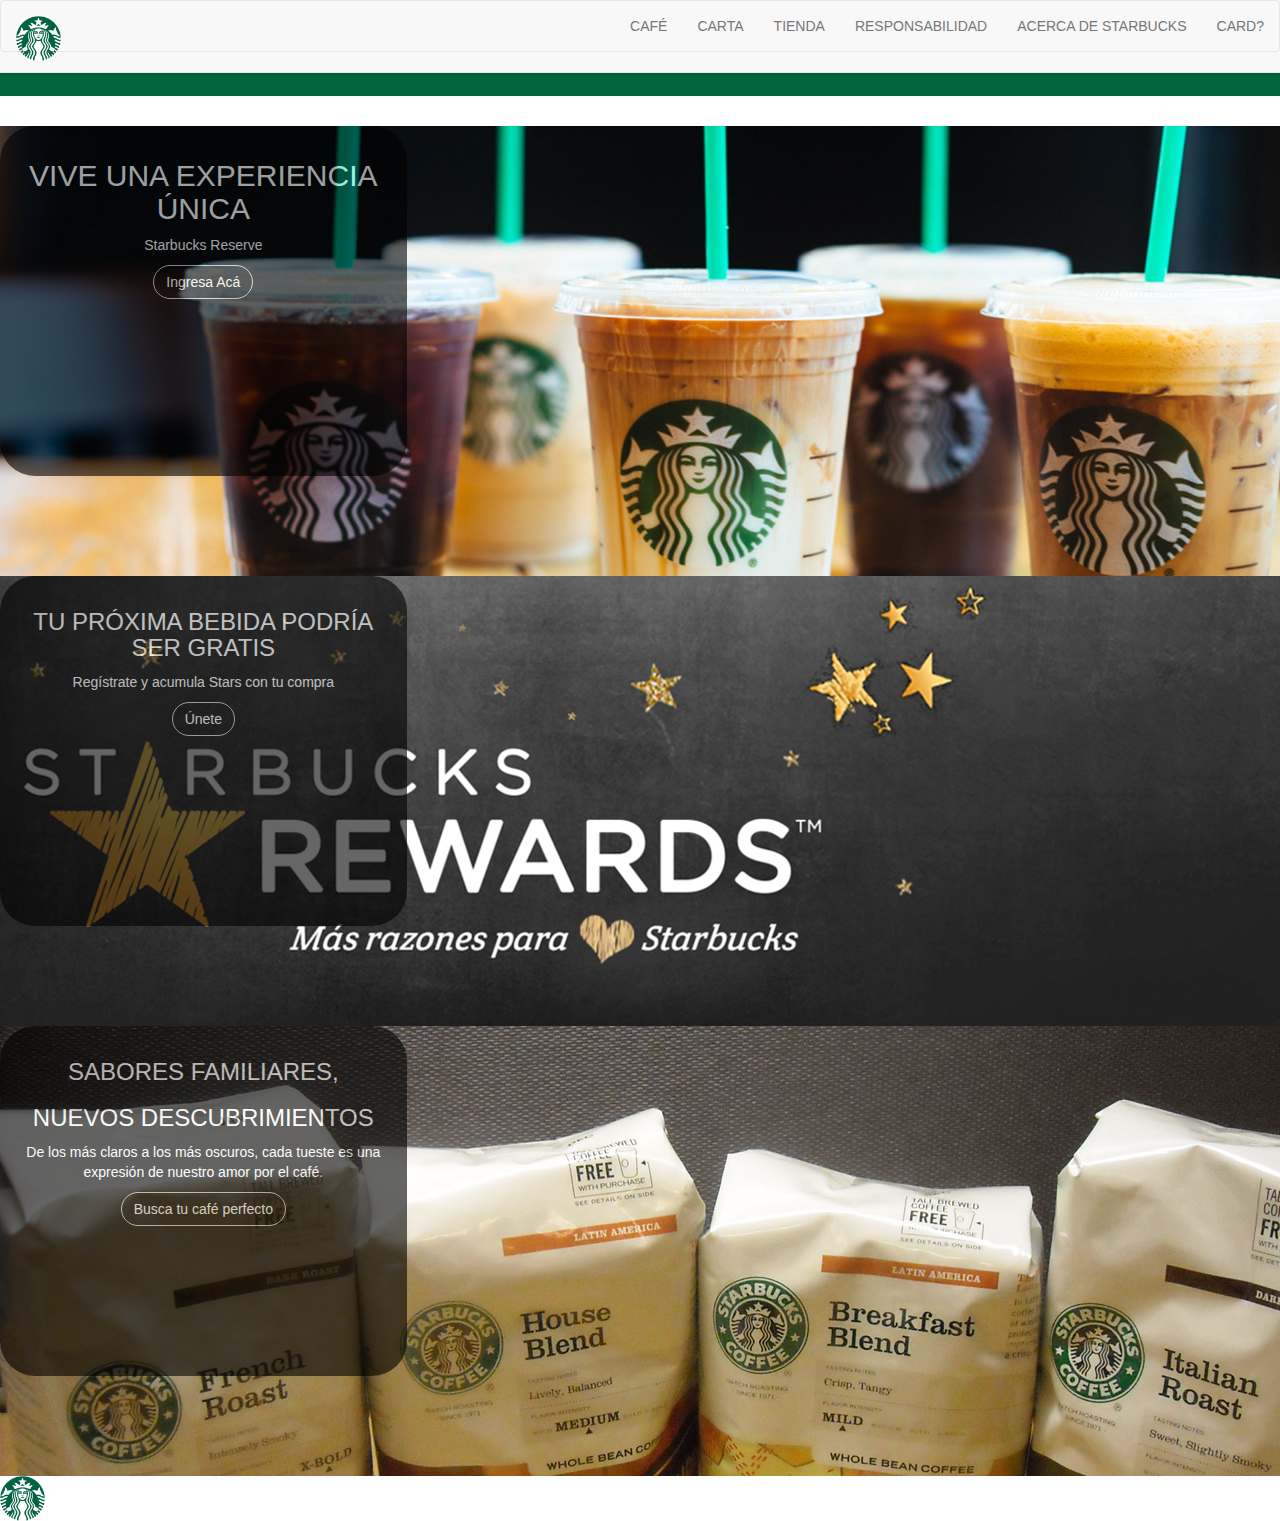
==== index.html @ 8a46af42 "primer commit estructura inicial" ====
<!DOCTYPE html>
<html>
<head>
	<meta charset="utf-8">
	<meta http-equiv="X-UA-Compatible" content="IE=edge">
	<title>Starbucks</title>
	
	<!-- Latest compiled and minified CSS -->
	<link rel="stylesheet" href="https://maxcdn.bootstrapcdn.com/bootstrap/3.3.7/css/bootstrap.min.css" integrity="sha384-BVYiiSIFeK1dGmJRAkycuHAHRg32OmUcww7on3RYdg4Va+PmSTsz/K68vbdEjh4u" crossorigin="anonymous">

	<link rel="stylesheet" href="https://use.fontawesome.com/releases/v5.0.12/css/all.css" integrity="sha384-G0fIWCsCzJIMAVNQPfjH08cyYaUtMwjJwqiRKxxE/rx96Uroj1BtIQ6MLJuheaO9" crossorigin="anonymous">

	<link rel="stylesheet" href="assets/css/styles.css">

</head>


<body>

	<div class="jumbotron junbotron-top">
	</div>

	<nav class="navbar navbar-default navbar-fixed-top">
	  <nav class="navbar navbar-default">
		  <div class="container-fluid">
		    <!-- Brand and toggle get grouped for better mobile display -->
		    <div class="navbar-header">
		      <button type="button" class="navbar-toggle collapsed" data-toggle="collapse" data-target="#bs-example-navbar-collapse-1" aria-expanded="false">
		        <span class="sr-only">Toggle navigation</span>
		        <span class="icon-bar"></span>
		        <span class="icon-bar"></span>
		        <span class="icon-bar"></span>
		      </button>
		      <a class="navbar-brand" href="#"><img class="logo-top" src="assets/images/logo.png" alt="Logo-Starbucks"></a>
		    </div>

		    <!-- Collect the nav links, forms, and other content for toggling -->
		    <div class="collapse navbar-collapse" id="bs-example-navbar-collapse-1">
		      <ul class="nav navbar-nav">
		      </ul>
		      
		      <ul class="nav navbar-nav navbar-right">
		        <li><a href="#">CAFÉ</a></li>
		      	<li><a href="#">CARTA</a></li>
		      	<li><a href="#">TIENDA</a></li>
		      	<li><a href="#">RESPONSABILIDAD</a></li>
		      	<li><a href="#">ACERCA DE STARBUCKS</a></li>
		      	<li><a href="#">CARD?</a></li>
		      </ul>
		    </div><!-- /.navbar-collapse -->
		  </div><!-- /.container-fluid -->
		</nav>
  	</nav>

  	<section class="section-1">
  		<div class="row">
		  <div class="col-sm-6 col-md-4">
		    <div class="thumbnail">
		      <div class="caption">
		        <h2>VIVE UNA EXPERIENCIA ÚNICA</h2>
		        <div ><i class="fas fa-star"></i></div>
		        <p>Starbucks Reserve</p>
		        <p><a href="#" class="btn btn-default" role="button">Ingresa Acá</a></p>
		      </div>
		    </div>
		  </div>
		</div>
  	</section>

  	 <section class="section-2">
  		<div class="row">
		  <div class="col-sm-6 col-md-4">
		    <div class="thumbnail">
		      <div class="caption">
		        <h3>TU PRÓXIMA BEBIDA PODRÍA SER GRATIS</h3>
		        <div ><i class="far fa-thumbs-up"></i></div>
		        <p>Regístrate y acumula Stars con tu compra</p>
		        <p><a href="#" class="btn btn-default" role="button">Únete</a></p>
		      </div>
		    </div>
		  </div>
		</div>
  	</section>

  	<section class="section-3">
  		<div class="row">
		  <div class="col-sm-6 col-md-4">
		    <div class="thumbnail">
		      <div class="caption">
		        <h3>SABORES FAMILIARES,</h3>
		        <h3>NUEVOS DESCUBRIMIENTOS</h3>
		        <div ><i class="fas fa-heart"></i></div>
		        <p>De los más claros a los más oscuros, cada tueste es una expresión de nuestro amor por el café.</p>
		        <p><a href="#" class="btn btn-default" role="button">Busca tu café perfecto</a></p>
		      </div>
		    </div>
		  </div>
		</div>
  	</section>

	<div class="footer">
		<div><i class="fab fa-facebook-f"></i></div>
		<div><i class="fab fa-twitter"></i></div>
		<img class="logo-top" src="assets/images/logo.png" alt="Logo-Starbucks">
	</div>

	<!-- Jquery -->
	<script src="https://code.jquery.com/jquery-3.3.1.js" integrity="sha256-2Kok7MbOyxpgUVvAk/HJ2jigOSYS2auK4Pfzbm7uH60=" crossorigin="anonymous"></script>
	
	<!-- Latest compiled and minified JavaScript -->
	<script src="https://maxcdn.bootstrapcdn.com/bootstrap/3.3.7/js/bootstrap.min.js" integrity="sha384-Tc5IQib027qvyjSMfHjOMaLkfuWVxZxUPnCJA7l2mCWNIpG9mGCD8wGNIcPD7Txa" crossorigin="anonymous"></script>
</body>



</html>
---- assets/css/styles.css ----
/* Mis estilos */

body {
	margin: 0;
}

.jumbotron {
	background-color: #00653B;
}

.logo-top {
	max-width: 45px;
}

.section-1 {
	height: 450px;
	background: url("../images/banner1.jpg");
}

.thumbnail {
	background-color: black;
	opacity:0.6;
	border-style: none;
	border-radius: 35px;
	height: 350px;
}

.thumbnail .caption {
	color:white;
	text-align: center;
}

.section-2 {
	height: 450px;
	background: url("../images/stars2.png");
}

.section-3 {
	height: 450px;
	background: url("../images/beans.png");
}

.btn {
	background-color: transparent;
	border-radius: 40px;
	color:white;
}
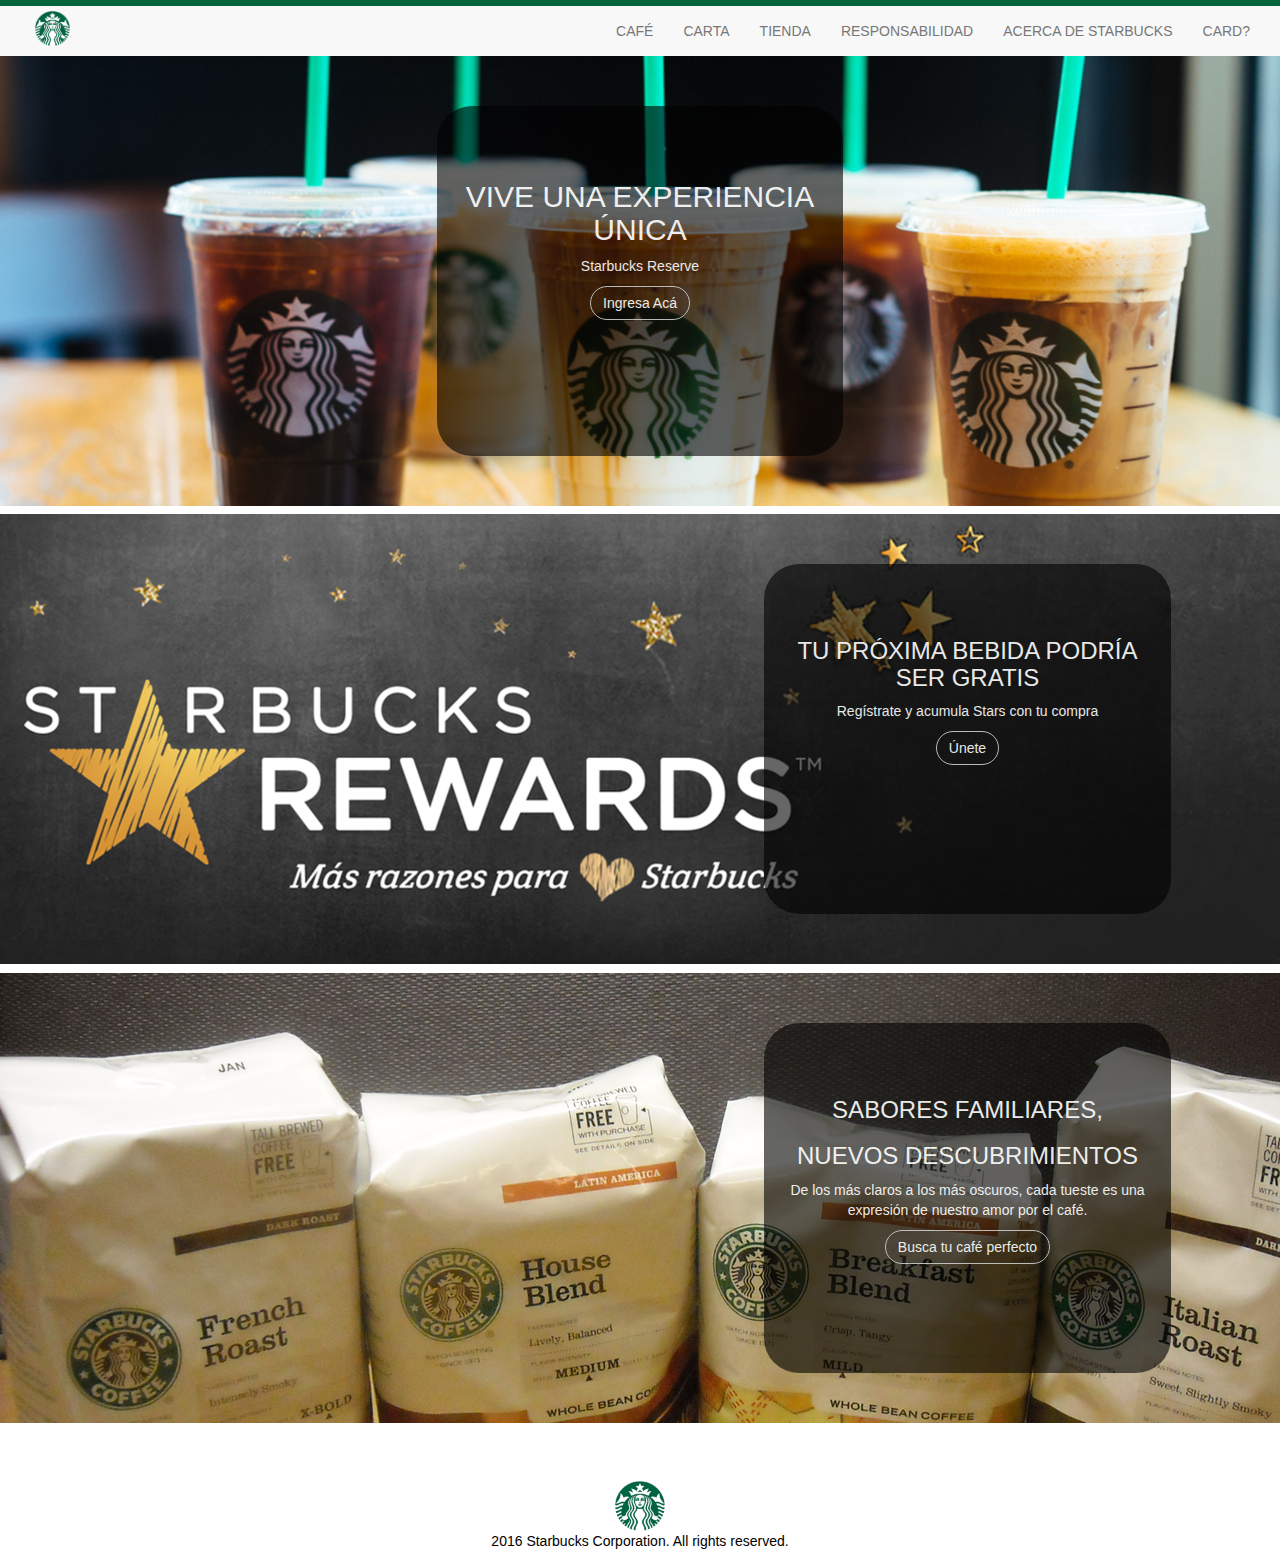
==== commit 86166750: "segundo commit mejoras codigo" ====
--- a/index.html
+++ b/index.html
@@ -2,7 +2,7 @@
 <html>
 <head>
 	<meta charset="utf-8">
-	<meta http-equiv="X-UA-Compatible" content="IE=edge">
+	<meta name="viewport" content="width=device-width, initial-scale=1">
 	<title>Starbucks</title>
 	
 	<!-- Latest compiled and minified CSS -->
@@ -17,48 +17,48 @@
 
 <body>
 
-	<div class="jumbotron junbotron-top">
-	</div>
+	<header>
+		<nav class="navbar navbar-default">
+		  <nav class="navbar navbar-default">
+			  <div class="container-fluid">
+			    <!-- Brand and toggle get grouped for better mobile display -->
+			    <div class="navbar-header">
+			    	<img class="logo-top" src="assets/images/logo.png" alt="Logo-Starbucks">
+			      	<button type="button" class="navbar-toggle collapsed" data-toggle="collapse" data-target="#bs-example-navbar-collapse-1" aria-expanded="false">
+			        <span class="sr-only">Toggle navigation</span>
+			        <span class="icon-bar"></span>
+			        <span class="icon-bar"></span>
+			        <span class="icon-bar"></span>
+			      </button>
+			      <a class="navbar-brand" href="#"></a>
+			    </div>
 
-	<nav class="navbar navbar-default navbar-fixed-top">
-	  <nav class="navbar navbar-default">
-		  <div class="container-fluid">
-		    <!-- Brand and toggle get grouped for better mobile display -->
-		    <div class="navbar-header">
-		      <button type="button" class="navbar-toggle collapsed" data-toggle="collapse" data-target="#bs-example-navbar-collapse-1" aria-expanded="false">
-		        <span class="sr-only">Toggle navigation</span>
-		        <span class="icon-bar"></span>
-		        <span class="icon-bar"></span>
-		        <span class="icon-bar"></span>
-		      </button>
-		      <a class="navbar-brand" href="#"><img class="logo-top" src="assets/images/logo.png" alt="Logo-Starbucks"></a>
-		    </div>
-
-		    <!-- Collect the nav links, forms, and other content for toggling -->
-		    <div class="collapse navbar-collapse" id="bs-example-navbar-collapse-1">
-		      <ul class="nav navbar-nav">
-		      </ul>
-		      
-		      <ul class="nav navbar-nav navbar-right">
-		        <li><a href="#">CAFÉ</a></li>
-		      	<li><a href="#">CARTA</a></li>
-		      	<li><a href="#">TIENDA</a></li>
-		      	<li><a href="#">RESPONSABILIDAD</a></li>
-		      	<li><a href="#">ACERCA DE STARBUCKS</a></li>
-		      	<li><a href="#">CARD?</a></li>
-		      </ul>
-		    </div><!-- /.navbar-collapse -->
-		  </div><!-- /.container-fluid -->
-		</nav>
-  	</nav>
+			    <!-- Collect the nav links, forms, and other content for toggling -->
+			    <div class="collapse navbar-collapse" id="bs-example-navbar-collapse-1">
+			      <ul class="nav navbar-nav">
+			      </ul>
+			      
+			      <ul class="nav navbar-nav navbar-right">
+			        <li><a href="#">CAFÉ</a></li>
+			      	<li><a href="#">CARTA</a></li>
+			      	<li><a href="#">TIENDA</a></li>
+			      	<li><a href="#">RESPONSABILIDAD</a></li>
+			      	<li><a href="#">ACERCA DE STARBUCKS</a></li>
+			      	<li><a href="#">CARD?</a></li>
+			      </ul>
+			    </div><!-- /.navbar-collapse -->
+			  </div><!-- /.container-fluid -->
+			</nav>
+	  	</nav>
+	</header>
 
   	<section class="section-1">
   		<div class="row">
-		  <div class="col-sm-6 col-md-4">
+		  <div class="col-sm-6 col-md-4 col-md-offset-4">
 		    <div class="thumbnail">
 		      <div class="caption">
 		        <h2>VIVE UNA EXPERIENCIA ÚNICA</h2>
-		        <div ><i class="fas fa-star"></i></div>
+		        <div class="ico" ><i class="fas fa-star"></i></div>
 		        <p>Starbucks Reserve</p>
 		        <p><a href="#" class="btn btn-default" role="button">Ingresa Acá</a></p>
 		      </div>
@@ -69,11 +69,11 @@
 
   	 <section class="section-2">
   		<div class="row">
-		  <div class="col-sm-6 col-md-4">
+		  <div class="col-sm-6 col-md-4 col-md-offset-7">
 		    <div class="thumbnail">
 		      <div class="caption">
 		        <h3>TU PRÓXIMA BEBIDA PODRÍA SER GRATIS</h3>
-		        <div ><i class="far fa-thumbs-up"></i></div>
+		        <div class="ico"><i class="far fa-thumbs-up"></i></div>
 		        <p>Regístrate y acumula Stars con tu compra</p>
 		        <p><a href="#" class="btn btn-default" role="button">Únete</a></p>
 		      </div>
@@ -84,12 +84,12 @@
 
   	<section class="section-3">
   		<div class="row">
-		  <div class="col-sm-6 col-md-4">
+		  <div class="col-sm-6 col-md-4 col-md-offset-7">
 		    <div class="thumbnail">
 		      <div class="caption">
 		        <h3>SABORES FAMILIARES,</h3>
 		        <h3>NUEVOS DESCUBRIMIENTOS</h3>
-		        <div ><i class="fas fa-heart"></i></div>
+		        <div class="ico"><i class="fas fa-heart"></i></div>
 		        <p>De los más claros a los más oscuros, cada tueste es una expresión de nuestro amor por el café.</p>
 		        <p><a href="#" class="btn btn-default" role="button">Busca tu café perfecto</a></p>
 		      </div>
@@ -99,9 +99,10 @@
   	</section>
 
 	<div class="footer">
-		<div><i class="fab fa-facebook-f"></i></div>
-		<div><i class="fab fa-twitter"></i></div>
-		<img class="logo-top" src="assets/images/logo.png" alt="Logo-Starbucks">
+		<div class="social"><i class="fab fa-facebook-f"></i></div>
+		<div class="social"><i class="fab fa-twitter"></i></div>
+		<img class="logo-footer" src="assets/images/logo.png" alt="Logo-Starbucks">
+		<p>2016 Starbucks Corporation. All rights reserved.</p>
 	</div>
 
 	<!-- Jquery -->
--- a/assets/css/styles.css
+++ b/assets/css/styles.css
@@ -3,42 +3,67 @@
 
 body {
 	margin: 0;
+	color: #000;
 }
 
-.jumbotron {
-	background-color: #00653B;
+a {
+	color: #000;
 }
 
 .logo-top {
-	max-width: 45px;
+	max-width: 35px;
+	margin: 5px;
+}
+
+.navbar,
+.navbar-default {
+	border:0;
+	border-top: 6px solid #00653B;
+	display: block;
+	top: 0;
+	margin-bottom: 0;
+	border-radius: 0;
+	width: 100%;
+	position:fixed;
+	z-index: 1;
+
 }
 
 .section-1 {
 	height: 450px;
-	background: url("../images/banner1.jpg");
+	background: url("../images/banner1.jpg") no-repeat center top / cover transparent;
+	margin-top: 56px;
+	margin-bottom: 0.6em;
 }
 
 .thumbnail {
-	background-color: black;
-	opacity:0.6;
+	background-color: rgba(0,0,0,.6);
 	border-style: none;
 	border-radius: 35px;
 	height: 350px;
+	max-width: 700px;
+	display: inline-block;
+	margin-top: 50px;
 }
 
 .thumbnail .caption {
 	color:white;
+	opacity: .9;
 	text-align: center;
+	padding-top: 50px;
 }
+
 
 .section-2 {
 	height: 450px;
 	background: url("../images/stars2.png");
+	margin-bottom: 0.6em;
 }
 
 .section-3 {
 	height: 450px;
 	background: url("../images/beans.png");
+	margin-bottom: 0.6em;
 }
 
 .btn {
@@ -47,3 +72,28 @@
 	color:white;
 }
 
+.ico {
+	font-size: 30px;
+}
+
+.footer {
+	text-align: center;
+}
+
+.social {
+	text-align: center;
+	font-size: 35px;
+	padding: 10px;
+	display: inline;
+}
+
+.logo-footer {
+	max-width: 50px;
+	text-align: center;
+	display: block;
+	margin:0 auto;
+}
+
+@media screen and ( max-width: 992px) {
+	
+}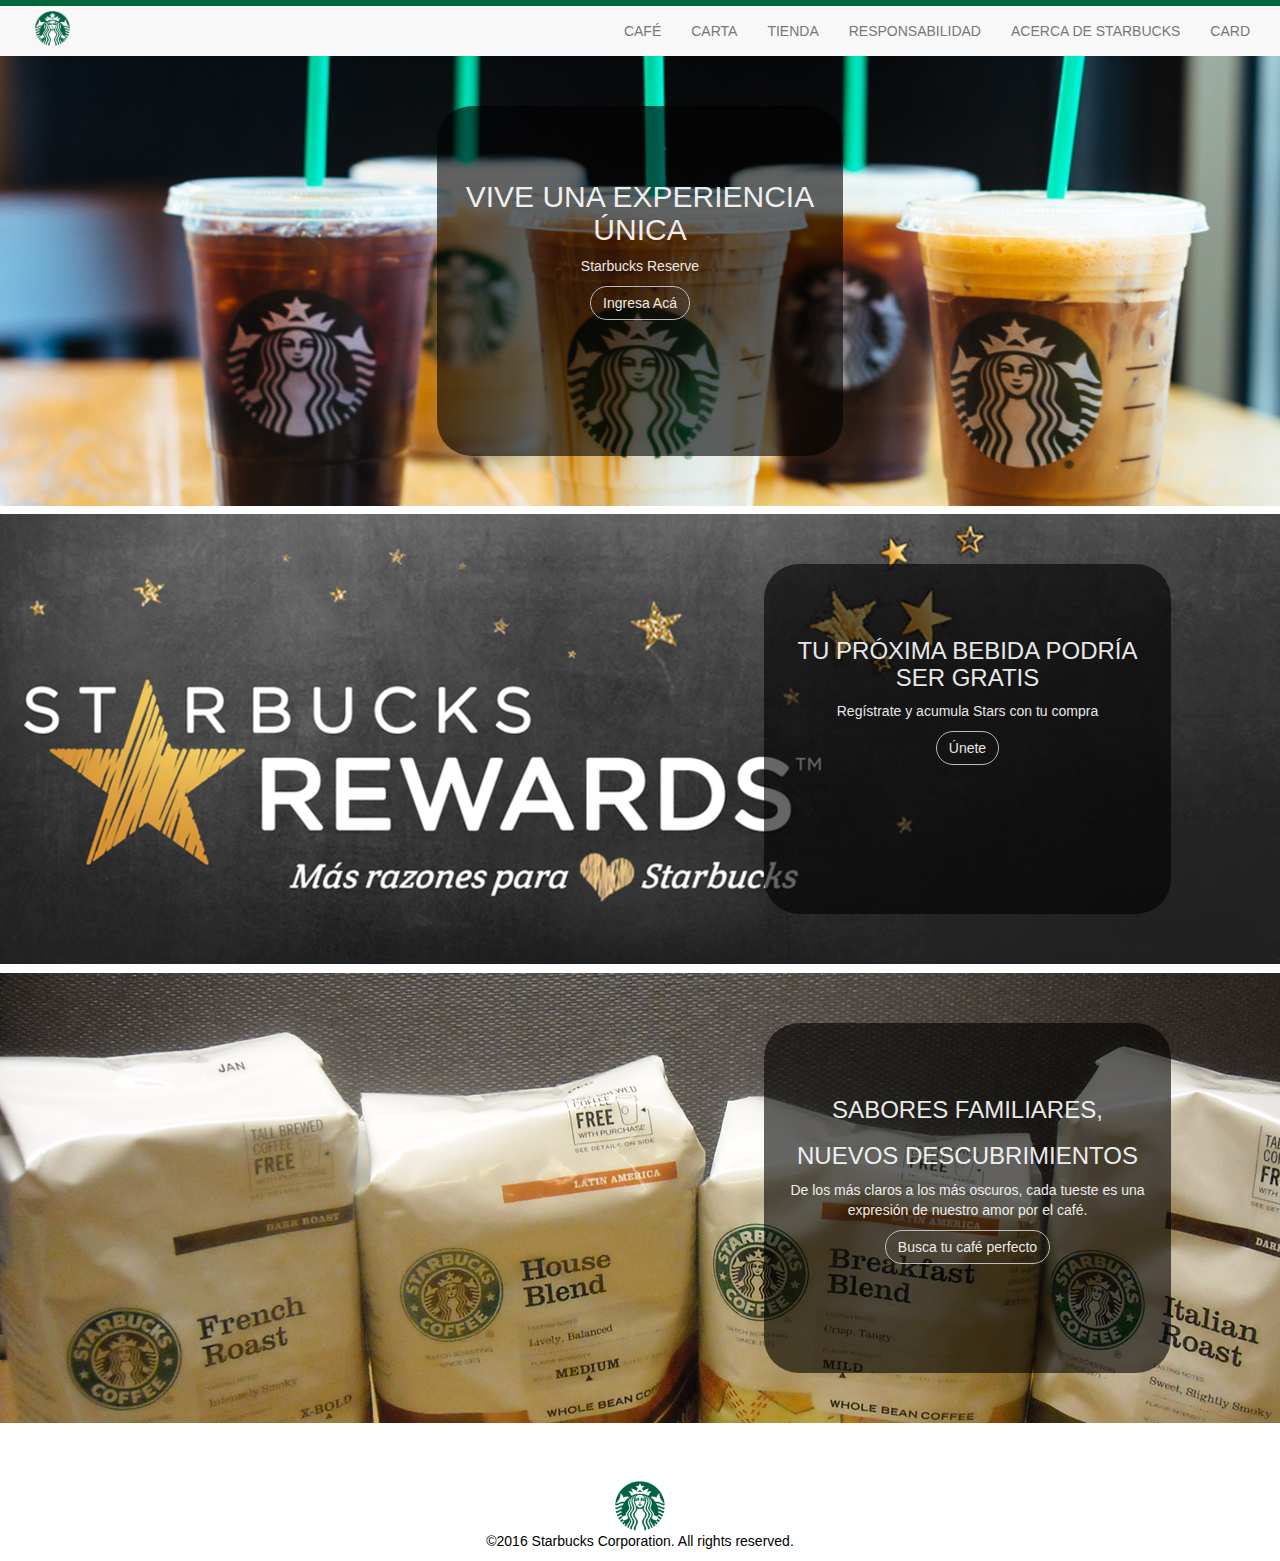
==== commit c8a04787: "starbucks practica" ====
--- a/index.html
+++ b/index.html
@@ -44,7 +44,7 @@
 			      	<li><a href="#">TIENDA</a></li>
 			      	<li><a href="#">RESPONSABILIDAD</a></li>
 			      	<li><a href="#">ACERCA DE STARBUCKS</a></li>
-			      	<li><a href="#">CARD?</a></li>
+			      	<li><a href="#">CARD</a></li>
 			      </ul>
 			    </div><!-- /.navbar-collapse -->
 			  </div><!-- /.container-fluid -->
@@ -99,10 +99,10 @@
   	</section>
 
 	<div class="footer">
-		<div class="social"><i class="fab fa-facebook-f"></i></div>
-		<div class="social"><i class="fab fa-twitter"></i></div>
+		<div class="social"><a href=https://web.facebook.com/StarbucksChile?_rdc=1&_rdr><i class="fab fa-facebook-f"></i></a></div>
+		<div class="social"><a href="http://www.starbucks.cl"><i class="fab fa-twitter"></i></a></div>
 		<img class="logo-footer" src="assets/images/logo.png" alt="Logo-Starbucks">
-		<p>2016 Starbucks Corporation. All rights reserved.</p>
+		<p>©2016 Starbucks Corporation. All rights reserved.</p>
 	</div>
 
 	<!-- Jquery -->
